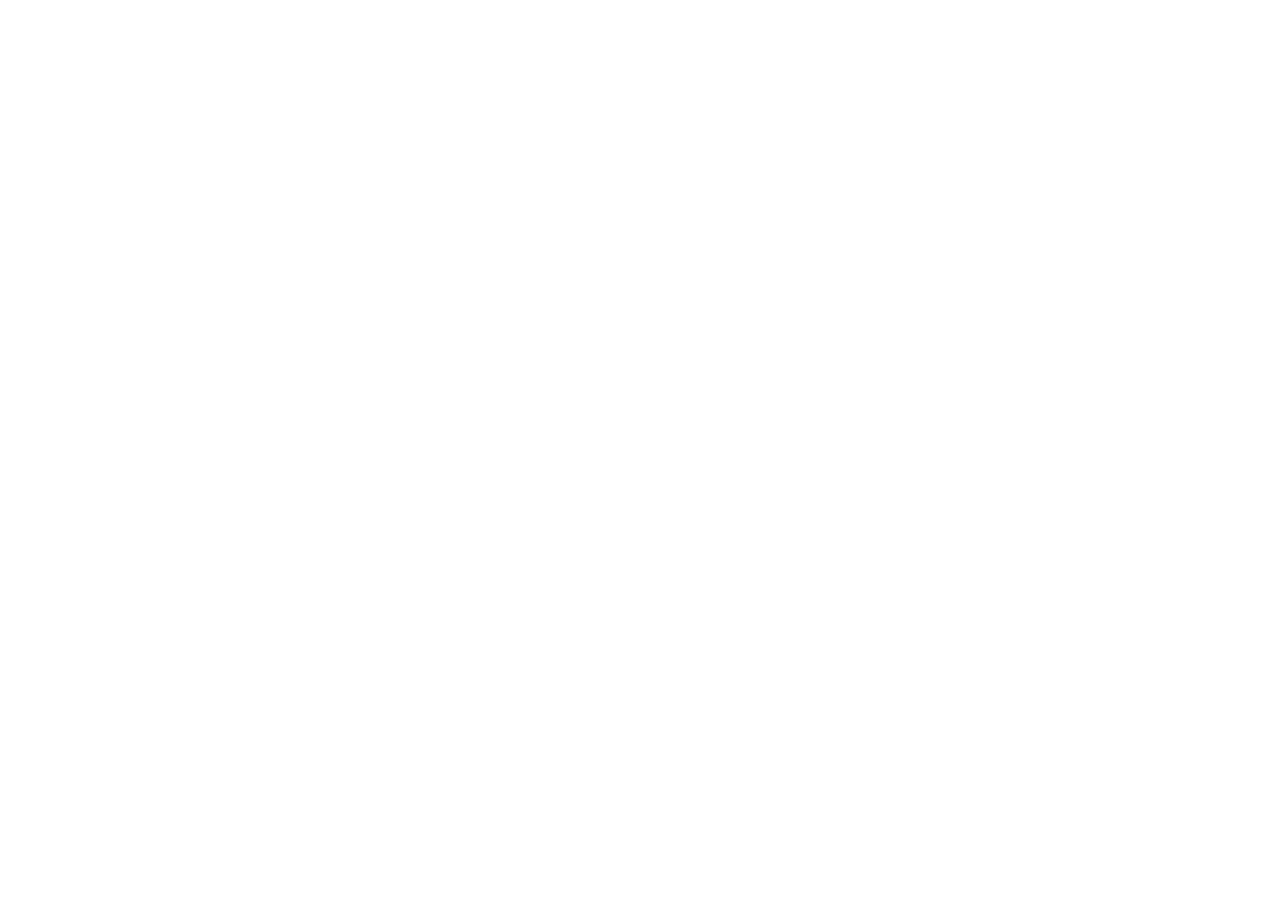
==== attackontitan.html @ 115f3293 "initial commit" ====
<!doctype html>
<html lang="en">
<head>
    <meta charset="UTF-8">
    <meta name="viewport"
          content="width=device-width, user-scalable=no, initial-scale=1.0, maximum-scale=1.0, minimum-scale=1.0">
    <meta http-equiv="X-UA-Compatible" content="ie=edge">
    <title>Attack on Titan</title>
     <link rel="preconnect" href="https://fonts.gstatic.com">
    <link href="https://fonts.googleapis.com/css2?family=Source+Sans+Pro:wght@300;400&display=swap" rel="stylesheet">
    <link rel="stylesheet" href="css/bootstrap.min.css" type="text/css" />
    <link rel="stylesheet" href="fontawesome/css/all.min.css" type="text/css" />
    <link rel="stylesheet" href="css/slick.css" type="text/css" />
    <link rel="stylesheet" href="css/tooplate-simply-amazed.css" type="text/css" />
</head>
<body>




    <script src="js/jquery-3.3.1.min.js"></script>
    <script src="js/bootstrap.bundle.min.js"></script>
    <script src="js/jquery.singlePageNav.min.js"></script>
    <script src="js/slick.js"></script>
    <script src="js/parallax.min.js"></script>
    <script src="js/templatemo-script.js"></script>
</body>
</html>
---- css/tooplate-simply-amazed.css ----
::after, ::before { line-height: normal; }

/* <<< Reset CSS >>> */
body {
  font-family: 'Source Sans Pro', sans-serif;
  font-size: 18px;
  color: #6c757d;
  line-height: 1.5;
  background-color: #fff;
  -webkit-font-smoothing: antialiased;
  -webkit-text-size-adjust: 100%;
}

ol:after,
ul:after {
  content: "";
  display: block;
  line-height: 0;
  clear: both;
  overflow: hidden;
  height: 0;
}

pre {
  border-left: 10px solid #ccc;
  max-width: 500px;
}

/* <<< Headings >>> */
h1 { font-size: 40px; }
h2 { font-size: 32px; }
h3 { font-size: 28px; }
h4 { font-size: 24px; }
h5 { font-size: 20px; }
h6 { font-size: 16px; }
p, .font-weight-light { font-weight: 300; }

/* <<< WP-Image Hack >>> */
img {
  border: 0;
  height: auto;
  max-width: 100%;
}

/* <<< anchor >>> */
a {
  color: #99ccff;
  -webkit-transition: all 0.3s ease-in-out;
  transition: all 0.3s ease-in-out;
}

a:hover {
  color: green;
  text-decoration: none;
}

a:focus {
  outline: 0;
  color: green;
}

/* <<< btn override >>> */
.btn {
  white-space: normal;
  cursor: pointer;
  font-size: 18px;
  padding: 12px 35px;
  border-radius: 0;
}

/* <<< btn-primary >>> */
.btn-primary {
  color: #fff;
  background-color: #356ba2;
  border-color: transparent;
}

.btn-primary.active, .btn-primary:active, .btn-primary.focus, .btn-primary:focus, .btn-primary.active.focus, .btn-primary.active:focus, .btn-primary.active:hover, .btn-primary:active.focus, .btn-primary:active:focus, .btn-primary:active:hover, .btn-primary:hover {
  color: #fff;
  background-color: #99ccff;
  border-color: transparent;
  -webkit-box-shadow: none;
  box-shadow: none;
}

.btn-primary:not(:disabled):not(.disabled).active, .btn-primary:not(:disabled):not(.disabled):active {
  background-color: #99ccff;
  border-color: transparent;
  -webkit-box-shadow: none;
  box-shadow: none;
}

.btn-primary:not(:disabled):not(.disabled).active:focus, .btn-primary:not(:disabled):not(.disabled):active:focus {
  -webkit-box-shadow: none;
  box-shadow: none;
}

.form-control {
  width: 100%;
  -webkit-appearance: none;
  -moz-appearance: none;
  appearance: none;
  border-radius: 0;
  -webkit-background-clip: padding-box;
  height: 50px;
  background-color: transparent;
  border: 0;
  border-bottom: 1px solid #fff;
  font-size: 18px;
  color: #fff;
  padding-left: 15px;
  padding-right: 15px;
}

.form-control::-webkit-input-placeholder { color: white; }
.form-control:-moz-placeholder { color: white; }
.form-control::-moz-placeholder { color: white; }
.form-control:-ms-input-placeholder { color: white; }

.form-control:focus {
  border-bottom: 1px solid #356ba2;
  outline: 0;
  -webkit-box-shadow: none;
  box-shadow: none;
  background-color: transparent;
  color: #fff;
}

textarea.form-control {
  min-height: 150px;
  padding: 10px 10px 10px 10px;
}

/* <<< Global >>> */
.container { max-width: 1150px; }
.container-2 { max-width: 1250px; }

/* <<< outer >>> */
#outer {
  position: relative;
  width: 100%;
  min-height: 100%;
  display: -webkit-box;
  display: -ms-flexbox;
  display: flex;
  -ms-flex-wrap: wrap;
      flex-wrap: wrap;
}

@media (max-width: 991px) {
  #outer { display: block; }
}

/* <<< Header >>> */
.header {
  position: fixed;
  right: 0;
  width: 26%;
  height: 100%;
  background-color: #356ba2;
  overflow-y: auto;
  z-index: 1;
  display: -webkit-box;
  display: -ms-flexbox;
  display: flex;
  -webkit-box-orient: vertical;
  -webkit-box-direction: normal;
}

@media (max-width: 991px) {
  .header {
    position: fixed;
    right: -100%;
    top: 0;
    bottom: 0;
    width: 300px;
    -webkit-transition: all 0.5s ease-in-out;
    transition: all 0.5s ease-in-out;
    display: -webkit-box;
    display: -ms-flexbox;
    display: flex;
  }
}

@media (max-width: 575px) {
  .header { width: 100%; }
}

.header.open { right: 0; }
.design { color: #fff; }

.design a {
  color: #fff;
  text-decoration: none;
}

.design a:hover { color: #99ccff; }

/* <<< Mobile Menu button >>> */
.navbar-button {
  width: 50px;
  height: 47px;  
  padding: 0;
  margin: 0;
  outline: 0;
  border: 0;
  z-index: 9;
  -webkit-box-shadow: none;
  box-shadow: none;
  position: fixed;
  top: 0px;
  right: 0px;
  background-color: #fff;
  padding: 10px;
  border-radius: 0;
  display: none;
  -webkit-box-shadow: 0px 5px 10px 0px rgba(50, 50, 50, 0.3);
  box-shadow: 0px 5px 10px 0px rgba(50, 50, 50, 0.3);
}

@media (max-width: 991px) {
  .navbar-button {
    display: flex;
    align-items: center;
    justify-content: center;
  }
}

.navbar-button:focus {
  border: 0;
  outline: 0;
  -webkit-box-shadow: 0px 5px 10px 0px rgba(50, 50, 50, 0.3);
  box-shadow: 0px 5px 10px 0px rgba(50, 50, 50, 0.3);
}

.navbar-button .menu_icon {
  margin: 0;
  padding-top: 1px;
  float: left;
  width: 25px;
  height: 22px;
  position: relative;
  cursor: pointer;
}

.navbar-button .menu_icon .icon-bar {
  display: block;
  position: absolute;
  opacity: 1;
  width: 25px;
  height: 3px;
  background-color: #6699cc;
  margin: 0 auto;
  left: 0;
  -webkit-transition: all 0.25s ease-in-out;
  transition: all 0.25s ease-in-out;
}

.navbar-button .menu_icon .icon-bar:nth-child(1) {
  top: 10px;
  -webkit-transform: rotate(145deg);
  /* WebKit */
  /* Mozilla */
  /* Opera */
  /* Internet Explorer */
  transform: rotate(140deg);
  /* CSS3 */
}

.navbar-button .menu_icon .icon-bar:nth-child(2) {
  top: 8px;
  opacity: 0;
  left: -10px;
}

.navbar-button .menu_icon .icon-bar:nth-child(3) {
  top: 10px;
  -webkit-transform: rotate(-145deg);
  /* WebKit */
  /* Mozilla */
  /* Opera */
  /* Internet Explorer */
  transform: rotate(-140deg);
  /* CSS3 */
}

.navbar-button.collapsed .icon-bar {
  -webkit-transform: rotate(0deg);
  /* WebKit */
  /* Mozilla */
  /* Opera */
  /* Internet Explorer */
  transform: rotate(0deg);
  /* CSS3 */
}

.navbar-button.collapsed .icon-bar:nth-child(1) {
  top: 0;
  -webkit-transform: rotate(0deg);
  /* WebKit */
  /* Mozilla */
  /* Opera */
  /* Internet Explorer */
  transform: rotate(0deg);
  /* CSS3 */
}

.navbar-button.collapsed .icon-bar:nth-child(2) {
  top: 10px;
  left: 0;
  opacity: 1;
}

.navbar-button.collapsed .icon-bar:nth-child(3) {
  top: 20px;
  -webkit-transform: rotate(0deg);
  /* WebKit */
  /* Mozilla */
  /* Opera */
  /* Internet Explorer */
  transform: rotate(0deg);
  /* CSS3 */
}

/* <<< Navigation >>> */
.navbar {
  padding: 0;
  margin-bottom: 0;
}

.navbar .navbar-collapse {
  display: flex;
  height: 100% !important;
  padding-left: 61px;
  padding-right: 61px;
}

@media (max-width: 1366px) {
  .navbar .navbar-collapse {
    padding-left: 31px;
    padding-right: 21px;
  }
}

.navbar .navbar-nav { position: relative; }

@media (max-height: 580px) {
  .navbar .navbar-nav { padding-top: 30px; }
}

.navbar .navbar-collapse::before {
  content: '';
  position: absolute;
  width: 1px;
  background-color: #fff;
  height: 100%;
  top: 0;
}

.navbar .navbar-nav > .nav-item {
  font-weight: 500;
  font-size: 18px;
  background-image: url(../img/menu-item-bg.png);
  background-position: left center;
  background-repeat: no-repeat;
  min-height: 82px;
  display: -webkit-box;
  display: -ms-flexbox;
  display: flex;
  -webkit-box-align: center;
      -ms-flex-align: center;
          align-items: center;
  padding-left: 66px;
  margin-bottom: 38px;
}

@media (max-width: 1366px) {
  .navbar .navbar-nav > .nav-item {
    font-size: 16px;
    padding-left: 53px;
  }
}

.navbar .navbar-nav > .nav-item .icn {
  padding-right: 20px;
  display: inline-block;
}

@media (max-width: 1366px) {
  .navbar .navbar-nav > .nav-item .icn { padding-right: 10px; }
}

.navbar .navbar-nav > .nav-item:last-child { margin-bottom: 0; }

.navbar .navbar-nav > .nav-item:hover > a.nav-link,
.navbar .navbar-nav > .nav-item.active > a.nav-link,
.navbar .navbar-nav > .nav-item.current-menu-ancestor > a.dropdown-toggle {
  background-color: transparent;
  outline: 0;
  color: #99ccff;
  transition: all 0.3s ease;
}

.navbar .navbar-nav > .nav-item > a.nav-link {
  color: #fff;
  -webkit-transition: all 0s ease-in-out;
  transition: all 0s ease-in-out;
  padding: 0;
}

.navbar .navbar-nav > .nav-item > a.nav-link.current { color: #99ccff; }

.navbar .navbar-nav > .nav-item > a.nav-link.dropdown-toggle::after {
  content: '';
  vertical-align: middle;
}

@media (max-width: 767px) {
  .navbar .navbar-nav > .nav-item > a.nav-link.dropdown-toggle::after { display: none; }
}

@media (max-width: 767px) {
  .navbar .navbar-nav > .nav-item > a.nav-link {
    padding: 10px;
    color: #fff;
  }
}

.navbar .navbar-nav > .nav-item ul.dropdown-menu {
  padding: 0;
  width: auto;
  border-radius: 0;
  border: 0;
  margin: 0;
}

.navbar .navbar-nav > .nav-item ul.dropdown-menu .nav-item {
  font-size: 16px;
  font-weight: 300;
}

.navbar .navbar-nav > .nav-item ul.dropdown-menu .nav-item > a.dropdown-item {
  border-bottom: 0;
  color: #fff;
  padding: 5px;
}

@media (max-width: 767px) {
  .navbar .navbar-nav > .nav-item ul.dropdown-menu .nav-item > a.dropdown-item {
    padding-left: 20px;
  }
}

.navbar .navbar-nav > .nav-item ul.dropdown-menu .nav-item > a.dropdown-item.dropdown-toggle {
  display: -ms-flexbox;
  display: -webkit-box;
  display: flex;
  -ms-flex-align: center;
  -webkit-box-align: center;
          align-items: center;
}

.navbar .navbar-nav > .nav-item ul.dropdown-menu .nav-item > a.dropdown-item.dropdown-toggle::after {
  height: 2px !important;
  background-color: cyan;
  opacity: 1;
  -webkit-box-flex: 1;
      -ms-flex: 1;
          flex: 1;
  border: 0;
  margin-left: 10px;
  display: block;
}

@media (max-width: 767px) {
  .navbar .navbar-nav > .nav-item ul.dropdown-menu .nav-item > a.dropdown-item.dropdown-toggle::after {
    display: none;
  }
}

.navbar .navbar-nav > .nav-item ul.dropdown-menu .nav-item:hover > a,
.navbar .navbar-nav > .nav-item ul.dropdown-menu .nav-item.active > a,
.navbar .navbar-nav > .nav-item ul.dropdown-menu .nav-item.current-menu-ancestor > a.dropdown-toggle {
  font-weight: 500;
  color: #fff;
  background-color: lightblue;
}

.navbar .navbar-nav > .nav-item ul.dropdown-menu .nav-item:hover > a.dropdown-toggle::after {
  opacity: 1;
}

.navbar .navbar-nav > .nav-item ul.dropdown-menu .nav-item ul.dropdown-menu {
  padding: 0;
}

@media (max-width: 767px) {
  .navbar .navbar-nav .caret::before {
    margin-left: 10px;
    font-size: 26px;
    content: '\f107';
    font-family: "fontawesome";
    vertical-align: middle;
  }
  .navbar .navbar-nav .caret.caret-open::before {
    content: '\f106';
  }
}

@media only screen and (min-width: 768px) {
  /**:: First Dropdown ::**/
  .navbar .navbar-collapse ul li {
    position: relative;
  }
  .navbar .navbar-collapse ul li:hover > ul {
    display: block;
  }
  .navbar .navbar-collapse ul ul {
    position: absolute;
    top: 100%;
    left: 0;
    min-width: 250px;
    display: none;
    background-color: dodgerblue;
  }
  /**:: Second Dropdown ::**/
  .navbar .navbar-collapse ul ul li {
    position: relative;
  }
  .navbar .navbar-collapse ul ul li:hover > ul {
    display: block;
  }
  .navbar .navbar-collapse ul ul ul {
    position: absolute;
    top: 0;
    left: 100%;
    min-width: 250px;
    display: none;
    background-color: aqua;
  }
  /**:: Third Dropdown ::**/
  .navbar .navbar-collapse ul ul ul li {
    position: relative;
  }
  .navbar .navbar-collapse ul ul ul li:hover ul {
    display: block;
  }
  .navbar .navbar-collapse ul ul ul ul {
    position: absolute;
    top: 0;
    left: -100%;
    min-width: 250px;
    display: none;
    z-index: 1;
    background-color: bisque;
  }
  /**:: Fourth Dropdown ::**/
  .navbar .navbar-collapse ul ul ul ul li {
    position: relative;
  }
  .navbar .navbar-collapse ul ul ul ul li:hover ul {
    display: block;
  }
  .navbar .navbar-collapse ul ul ul ul ul {
    position: absolute;
    top: 0;
    left: -100%;
    min-width: 250px;
    display: none;
    z-index: 1;
    background-color: fuchsia;
  }
}

@media (max-width: 991px) {
  .navbar .navbar-nav {
    padding-top: 5px;
    margin-bottom: 0;
  }

  .navbar .navbar-collapse { padding-left: 0; }
  .navbar .navbar-collapse::before { height: 0; }

  .navbar .navbar-nav > .nav-item {
    min-height: 45px;
    margin-bottom: 10px;
    background-size: contain;
  }

  .navbar .navbar-nav > .nav-item { padding-left: 30px; }
  .nav-link .fa-2x { font-size: 1.2em; }  
}

/* <<< content-box >>> */
#content-box {
  overflow: hidden;
  width: calc(74% + 1px);
}

@media (max-width: 991px) {
  #content-box { width: 100%; }
}

.section {
  height: 100vh;
  min-height: 700px;
  display: flex;
  align-items: center;
}

/* <<< Banner side >>> */
.banner-section {
  position: relative;
  text-align: center;
  background-color: #99ccff;
  padding-top: 121px;
  align-items: flex-start;
}

.bg-blue-transparent { background-color: rgb(102 153 204 / 0.8); }

.banner-section .logo-fa {  
  color: #fff;
  max-width: 400px;
  margin-left: 5px;
  padding-top: 43px;
  padding-bottom: 35px;
  font-size: 32px;
  margin-bottom: 60px;
}

@media (max-width: 991px) {
  .banner-section .logo-fa { margin: 0 auto 30px; }
}

@media (max-width: 767px) {
  .banner-section .logo-fa {
    font-size: 28px;
    padding-top: 20px;
    padding-bottom: 15px;
  }
}

.banner-section .logo-fa span {
  font-size: 38px;
  display: block;
  text-transform: uppercase;
  margin-bottom: 17px;
}

@media (max-width: 767px) {
  .banner-section .logo-fa span {
    font-size: 32px;
    margin-bottom: 10px;
  }
}

.banner-section .simple {
  color: #fff;
  display: inline-block;
  margin: auto;
  margin-left: 97px;
  padding: 33px 68px 34px 68px;
}

@media (max-width: 991px) {
  .banner-section .simple { margin-left: 0; }
}

@media (max-width: 767px) {
  .banner-section .simple { padding: 16px 34px 17px 34px; }
}

.banner-section .simple p {
  margin-bottom: 0;
  font-size: 22px;
}

@media (max-width: 991px) {
  .banner-section .simple p { font-size: 20px; }
}

@media (max-width: 575px) {
  .banner-section .simple p { font-size: 18px; }
}

/* <<< Work Side >>> */
.work-section {
  padding-top: 90px!important;
  padding-bottom: 90px!important;
  min-height: 850px;
  background-color: #6699cc;
}

.work-section .container { max-width: 1242px; }

.tm-work-item-inner {
  max-width: 360px;
  margin-left: auto;
  margin-right: auto;
  margin-bottom: 30px;
}

@media (max-width: 767px) {
  .work-section .item {
    text-align: center;
    margin-bottom: 30px;
  }
}

.work-section .item.one { margin-top: 80px; }

@media (max-width: 767px) {
  .work-section .item.one { margin-top: 0;}
}

.work-section .item.two { margin-top: 161px; }

@media (max-width: 767px) {
  .work-section .item.two { margin-top: 0; }
}

.work-section .item .icn {
  width: 119px;
  height: 119px;
  display: block;
  border: 1px solid #fff;
  border-radius: 100%;
  color: #fff;
  font-size: 32px;
  display: -webkit-box;
  display: -ms-flexbox;
  display: flex;
  -webkit-box-pack: center;
      -ms-flex-pack: center;
          justify-content: center;
  -webkit-box-align: center;
      -ms-flex-align: center;
          align-items: center;
  text-transform: uppercase;
  margin-bottom: 30px;
}

@media (max-width: 767px) {
  .work-section .item .icn { margin: 0 auto 20px; }
}

.work-section .item h3 {
  color: #ffccff;
  text-transform: uppercase;
  font-size: 27px;
  letter-spacing: -1px;
  margin-bottom: 9px;
}

.work-section .item p {
  color: #fff;
  line-height: 31px;
  margin-bottom: 0;
}

.work-section .title {
  margin-top: 5px;
  margin-left: 1px;
  border-bottom: 1px solid #fff;
}

.work-section .title h2 {
  color: #fff;
  font-size: 32px;
  margin-bottom: 12px;
}

/* <<< Gallery section >>> */
.gallery-slider figure {
	position: relative;
	float: left;
  overflow: hidden;
  margin: 0;
  max-width: 200px;
	height: auto;
	background: #3085a3;
	text-align: center;
	cursor: pointer;
}

.gallery-slider figure img {
	position: relative;
	display: block;
	min-height: 100%;
	max-width: 100%;
	opacity: 0.8;
}

.gallery-slider figure figcaption {
	padding: 1em;
	color: #fff;
	text-transform: uppercase;
	font-size: 1.25em;
	-webkit-backface-visibility: hidden;
	backface-visibility: hidden;
}

.gallery-slider figure figcaption::before,
.gallery-slider figure figcaption::after {
	pointer-events: none;
}

.gallery-slider figure figcaption,
.gallery-slider figure figcaption > a {
	position: absolute;
	top: 0;
	left: 0;
	width: 100%;
	height: 100%;
}

/* Anchor will cover the whole item by default */
/* For some effects it will show as a button */
.gallery-slider figure figcaption > a {
	z-index: 1000;
	text-indent: 200%;
	white-space: nowrap;
	font-size: 0;
	opacity: 0;
}

.gallery-slider figure h2 {
	word-spacing: -0.15em;
  font-weight: 300;
  font-size: 28px;
}

.gallery-slider figure h2 span {
	font-weight: 800;
}

.gallery-slider figure h2,
.gallery-slider figure p {
	margin: 0;
}

.gallery-slider figure p {
	letter-spacing: 1px;
	font-size: 68.5%;
}

.gallery-section {
  background-color: #99ccff;
}

.gallery-section .title {
  padding-right: 13px;
  margin-bottom: 80px;
}

/*---------------*/
/***** Julia *****/
/*---------------*/

figure.effect-julia {
	background: #2f3238;
}

figure.effect-julia img {
	-webkit-transition: opacity 1s, -webkit-transform 1s;
	transition: opacity 1s, transform 1s;
	-webkit-backface-visibility: hidden;
	backface-visibility: hidden;
}

figure.effect-julia figcaption {
	display: flex;
  align-items: center;
}

figure.effect-julia h2 {
	position: relative;
	padding: 0.5em 0;
}

figure.effect-julia p {
	display: inline-block;
	margin: 0 0 0.25em;
	padding: 0.4em 1em;
	background: rgba(255,255,255,0.9);
	color: #2f3238;
	text-transform: none;
	font-weight: 500;
	font-size: 75%;
	-webkit-transition: opacity 0.35s, -webkit-transform 0.35s;
	transition: opacity 0.35s, transform 0.35s;
	-webkit-transform: translate3d(-360px,0,0);
	transform: translate3d(-360px,0,0);
}

figure.effect-julia p:first-child {
	-webkit-transition-delay: 0.15s;
	transition-delay: 0.15s;
}

figure.effect-julia p:nth-of-type(2) {
	-webkit-transition-delay: 0.1s;
	transition-delay: 0.1s;
}

figure.effect-julia p:nth-of-type(3) {
	-webkit-transition-delay: 0.05s;
	transition-delay: 0.05s;
}

figure.effect-julia:hover p:first-child {
	-webkit-transition-delay: 0s;
	transition-delay: 0s;
}

figure.effect-julia:hover p:nth-of-type(2) {
	-webkit-transition-delay: 0.05s;
	transition-delay: 0.05s;
}

figure.effect-julia:hover p:nth-of-type(3) {
	-webkit-transition-delay: 0.1s;
	transition-delay: 0.1s;
}

figure.effect-julia:hover img {
	opacity: 0.4;
	-webkit-transform: scale3d(1.1,1.1,1);
	transform: scale3d(1.1,1.1,1);
}

figure.effect-julia:hover p {
	opacity: 1;
	-webkit-transform: translate3d(0,0,0);
	transform: translate3d(0,0,0);
}

@media (max-width: 767px) {
  .gallery-section .title { margin-bottom: 40px; }
}

.gallery-section .title h2 { color: #006699; }
.gallery-section .slick-list { margin-bottom: 40px; }

.gallery-section .item {
  text-align: center;
  margin: 5px;
}

.gallery-section .slick-dots {
  position: unset;
  bottom: 0;
}

.gallery-section .slick-dots li {
  background-color: #6699cc;
  width: 20px;
  height: 20px;
  border-radius: 100%;
  margin: 0 10px;
  transition: all 0.3s ease;
}

.gallery-section .slick-dots li.slick-active,
.gallery-section .slick-dots li:hover {
  background-color: #006699;
}

.gallery-section .slick-dots li button { display: none; }

.contact-section {
  background-color: #6699cc;
  flex-direction: column;
  justify-content: center;
}

.contact-section .title { margin-bottom: 50px; }

.contact-section .title h3 {
  color: #fff;
  font-size: 34px;
}

.contact-section .contact-form .form-group { margin-bottom: 24px; }
.tm-contact-item-inner { max-width: 360px; }
.tm-contact-item-inner-2 { max-width: 330px; }

.tm-contact-item-inner,
.tm-contact-item-inner-2 {
  margin-left: auto;
  margin-right: auto;
}

@media (max-width: 767px) {
  .contact-section .contact-details { margin-bottom: 30px; }
}

.contact-section .contact-details p {
  color: #fff;
  line-height: 31px;
  margin-bottom: 38px;
}

.contact-section .contact-details ul {
  list-style: none;
  padding-left: 0;
  margin-bottom: 0;
}

.contact-section .contact-details ul li {
  color: #fff;
  margin-bottom: 4px;
}

.contact-section .contact-details ul li .icn {
  margin-right: 10px;
  display: inline-block;
  width: 30px;
  text-align: center;
}

.contact-section .contact-details ul li .lbl {
  display: inline-block;
  max-width: 55px;
  width: 100%;
}

.contact-section .contact-details ul li a {
  color: #fff;
  text-decoration: none;
}

.contact-section .contact-details ul li a:hover { color: #99ccff; }
.contact-section .map { text-align: center; }

.map-outer{
  position:relative;
  height:400px;
  width:100%;
}

.gmap-canvas {
  overflow:hidden;
  background:none!important;
  height:400px;
  width:100%;
}

/* <<< footer >>> */
.footer {
  position: relative;
  background-color: #6699cc;
  color: #fff;
  padding-top: 15px;
  padding-bottom: 15px;
  position: static;
  margin-top: 30px;
  /* <<< Dummy Side >>> */
}

@media (min-height: 600px){  
  .contact-section { position: relative; }

  .footer {
    position: absolute;
    bottom: 0;
    left: 60px;
  }
}

@media (max-width: 1300px) {
  .contact-section {
    height: auto;
    min-height: 100vh;
    padding-top: 50px;
  }

  .contact-form,
  .contact-details {
    width: 50%;
  }

  .map { width: 100%; }
}

.container {
  padding-left: 50px;
  padding-right: 50px;
}
.container-2 { max-width: 1250px; }

@media (max-width: 1800px) {
  .footer { left: 15px; }
  .container-2 { max-width: 1150px; }
}

@media (max-width: 1733px) {
  .footer {
    left: 0;
    padding-top: 30px;
  }
}

.parallax-window { background: transparent; }

@media (max-width: 991px) {
  .section {
    height: auto;
    min-height: 100vh;
    display: flex;
    align-items: center;
    padding-top: 60px;
    padding-bottom: 60px;
  }

  .banner-section { padding-top: 0; }
  .contact-section { padding-bottom: 0; }
}

@media (max-width: 620px) {
  .contact-form, .contact-details { width: 100%; }

  .contact-details { margin-bottom: 50px!important; }
}
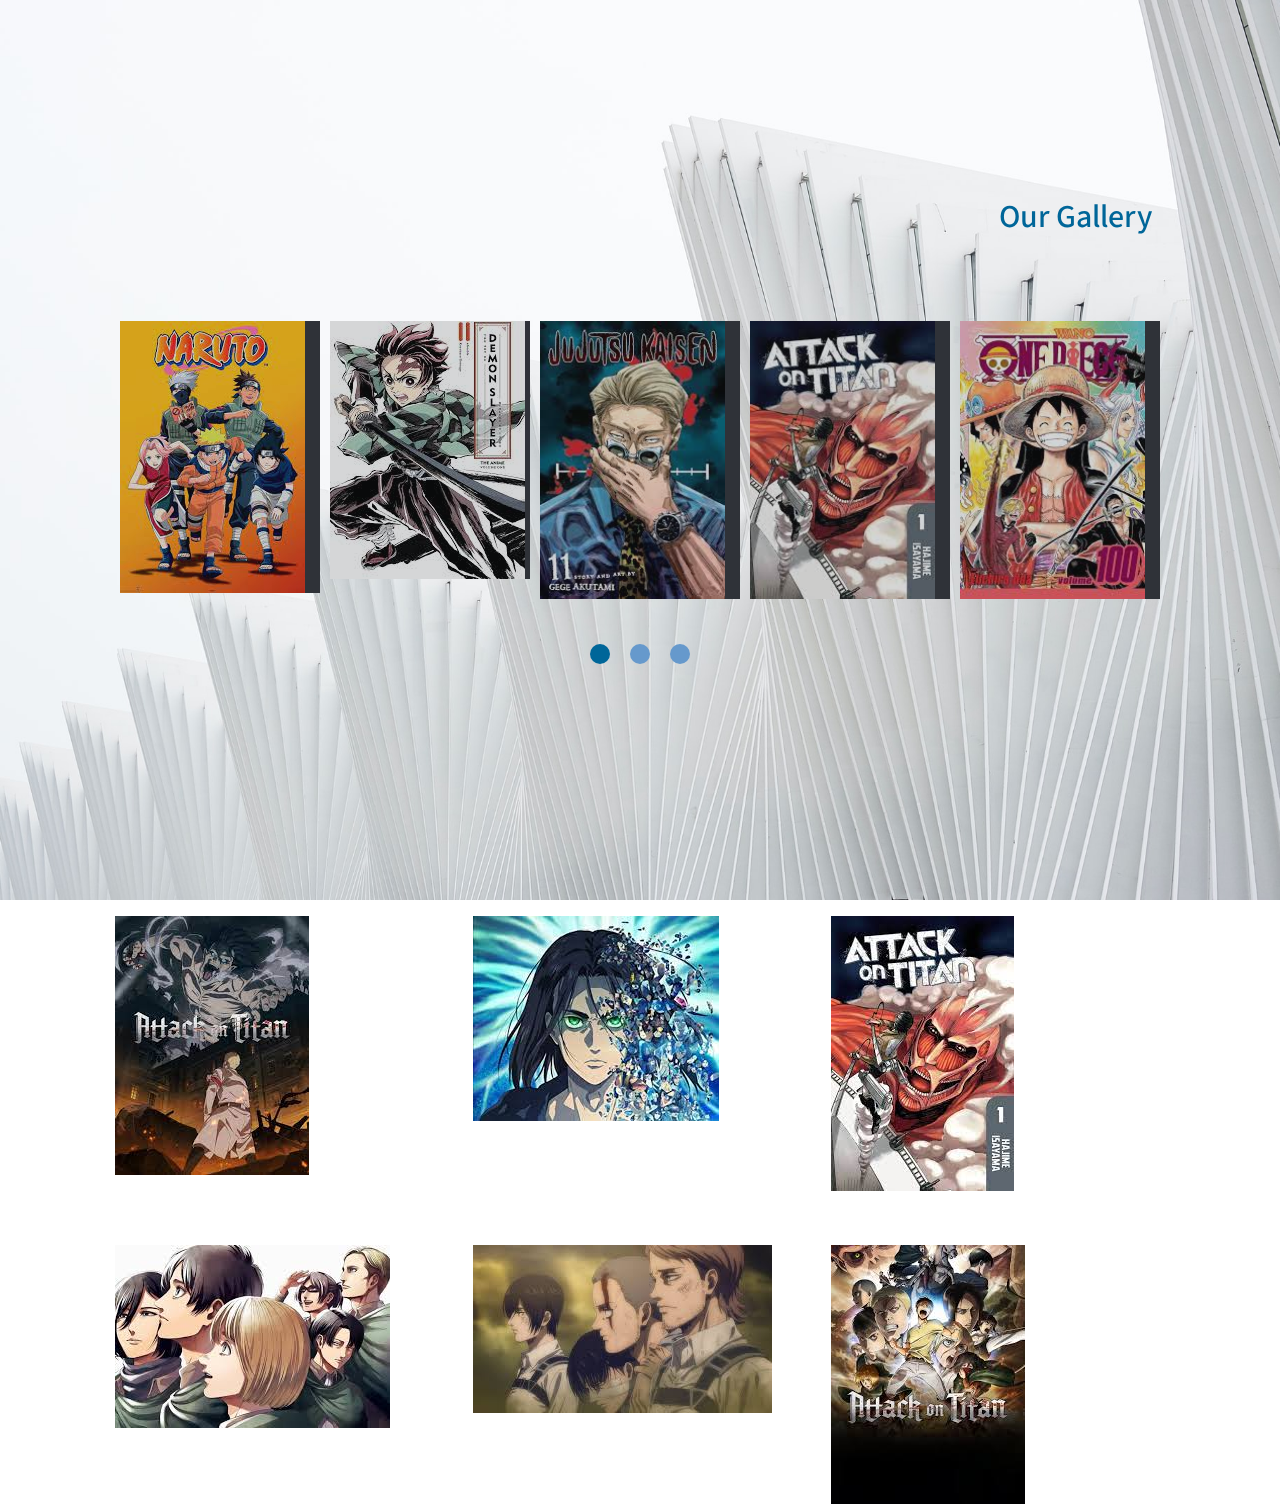
==== commit 4d55e862: "changed files" ====
--- a/attackontitan.html
+++ b/attackontitan.html
@@ -14,6 +14,152 @@
     <link rel="stylesheet" href="css/tooplate-simply-amazed.css" type="text/css" />
 </head>
 <body>
+<!--<div id="outer">-->
+<!--        <header class="header order-last" id="tm-header">-->
+<!--            <nav class="navbar">-->
+<!--                <div class="collapse navbar-collapse single-page-nav">-->
+<!--                    <ul class="navbar-nav">-->
+<!--                        <li class="nav-item">-->
+<!--                            <a class="nav-link" href="#section-1"><span class="icn"><i class="fas fa-2x fa-air-freshener"></i></span>Home</a>-->
+<!--                        </li>-->
+<!--                        <li class="nav-item">-->
+<!--                            <a class="nav-link" href="#section-2"><span class="icn"><i class="fab fa-2x fa-battle-net"></i></span>Classes of Anime</a>-->
+<!--                        </li>-->
+<!--                        <li class="nav-item">-->
+<!--                            <a class="nav-link" href="#section-3"><span class="icn"><i class="far fa-2x fa-images"></i></span> Gallery</a>-->
+<!--                        </li>-->
+<!--                        <li class="nav-item">-->
+<!--                            <a class="nav-link" href="#section-4"><span class="icn"><i class="far fa-2x fa-comments"></i></span> Contact</a>-->
+<!--                        </li>-->
+<!--                    </ul>-->
+<!--                </div>-->
+<!--            </nav>-->
+<!--        </header>-->
+
+<!--        <button class="navbar-button collapsed" type="button">-->
+<!--            <span class="menu_icon">-->
+<!--                <span class="icon-bar"></span>-->
+<!--                <span class="icon-bar"></span>-->
+<!--                <span class="icon-bar"></span>-->
+<!--            </span>-->
+<!--        </button>-->
+ <section class="gallery-section section parallax-window" data-parallax="scroll" data-image-src="img/section-3-bg.jpg" id="section-3">
+                <div class="container">
+                    <div class="title text-right">
+                        <h2>Our Gallery</h2>
+                    </div>
+                    <div class="mx-auto gallery-slider">
+                        <figure class="effect-julia item">
+                            <img src="img/naruto1.jpg" alt="naruto">
+                            <figcaption>
+                                <div>
+                                    <p>Naruto</p>
+                                </div>
+                                <a href="naruto.html">View more</a>
+                            </figcaption>
+                        </figure>
+                        <figure class="effect-julia item">
+                            <img src="img/demon6.jpg" alt="demon slayer" height="272">
+                            <figcaption>
+                                <div>
+                                    <p>Demon Slayer</p>
+                                </div>
+                                <a href="demonslayer.html">View more</a>
+                            </figcaption>
+                        </figure>
+                        <figure class="effect-julia item">
+                            <img src="img/juju3.jpg" alt="jujutsu kaisen" width="185" height="272">
+                            <figcaption>
+                                <div>
+                                    <p>Jujutsu Kaisen</p>
+                                </div>
+                                <a href="jujutsukaisen.html">View more</a>
+                            </figcaption>
+                        </figure>
+                        <figure class="effect-julia item">
+                            <img src="img/attack3.jpg" alt="attack on titan" width="185" height="272">
+                            <figcaption>
+                                <div>
+                                    <p>Attack on Titan</p>
+                                </div>
+                                <a href="attackontitan.html">View more</a>
+                            </figcaption>
+                        </figure>
+                        <figure class="effect-julia item">
+                            <img src="img/one1.jpg" alt="one piece" width="185" height="272">
+                            <figcaption>
+                                <div>
+                                    <p>One Piece</p>
+                                </div>
+                                <a href="onepiece.html">View more</a>
+                            </figcaption>
+                        </figure>
+                        <figure class="effect-julia item">
+                            <img src="img/dress6.jpg" alt="my dress up darling" width="185" height="272">
+                            <figcaption>
+                                <div>
+                                    <p>My Dress up Darling</p>
+                                </div>
+                                <a href="dressup.html">View more</a>
+                            </figcaption>
+                        </figure>
+                        <figure class="effect-julia item">
+                            <img src="img/april2.jpg" alt="your lie in april">
+                            <figcaption>
+                                <div>
+                                    <p>Your Lie in April</p>
+                                </div>
+                                <a href="yourlie.html">View more</a>
+                            </figcaption>
+                        </figure>
+                        <figure class="effect-julia item">
+                            <img src="img/sword1.jpg" alt="sword art online" width="185" height="272">
+                            <figcaption>
+                                <div>
+                                    <p>Sword Art Online</p>
+                                </div>
+                                <a href="swordart.html">View more</a>
+                            </figcaption>
+                        </figure>
+                        <figure class="effect-julia item">
+                            <img src="img/eminence4.jpg" alt="th eminence in shadow" width="185" height="272">
+                            <figcaption>
+                                <div>
+                                    <p>The Eminence in Shadow</p>
+                                </div>
+                                <a href="eminence.html">View more</a>
+                            </figcaption>
+                        </figure>
+                    </div>
+                </div>
+            </section>
+ <div class="container-fluid">
+     <div class="container mt-3">
+         <div class="row">
+             <div class="col-md-4">
+                 <img src="img/attak1.jpg" alt="">
+             </div>
+              <div class="col-md-4">
+                 <img src="img/attack2.jpg" alt="">
+             </div>
+              <div class="col-md-4">
+                 <img src="img/attack3.jpg" alt="">
+             </div>
+         </div>
+         <br><br>
+          <div class="row">
+             <div class="col-md-4">
+                 <img src="img/attack4.jpg" alt="">
+             </div>
+              <div class="col-md-4">
+                 <img src="img/attack5.jpg" alt="">
+             </div>
+              <div class="col-md-4">
+                 <img src="img/attack6.jpg" alt="">
+             </div>
+         </div>
+     </div>
+ </div>
 
 
 
--- a/css/tooplate-simply-amazed.css
+++ b/css/tooplate-simply-amazed.css
@@ -157,7 +157,7 @@
   right: 0;
   width: 26%;
   height: 100%;
-  background-color: #356ba2;
+  background-color: #b74921;
   overflow-y: auto;
   z-index: 1;
   display: -webkit-box;
